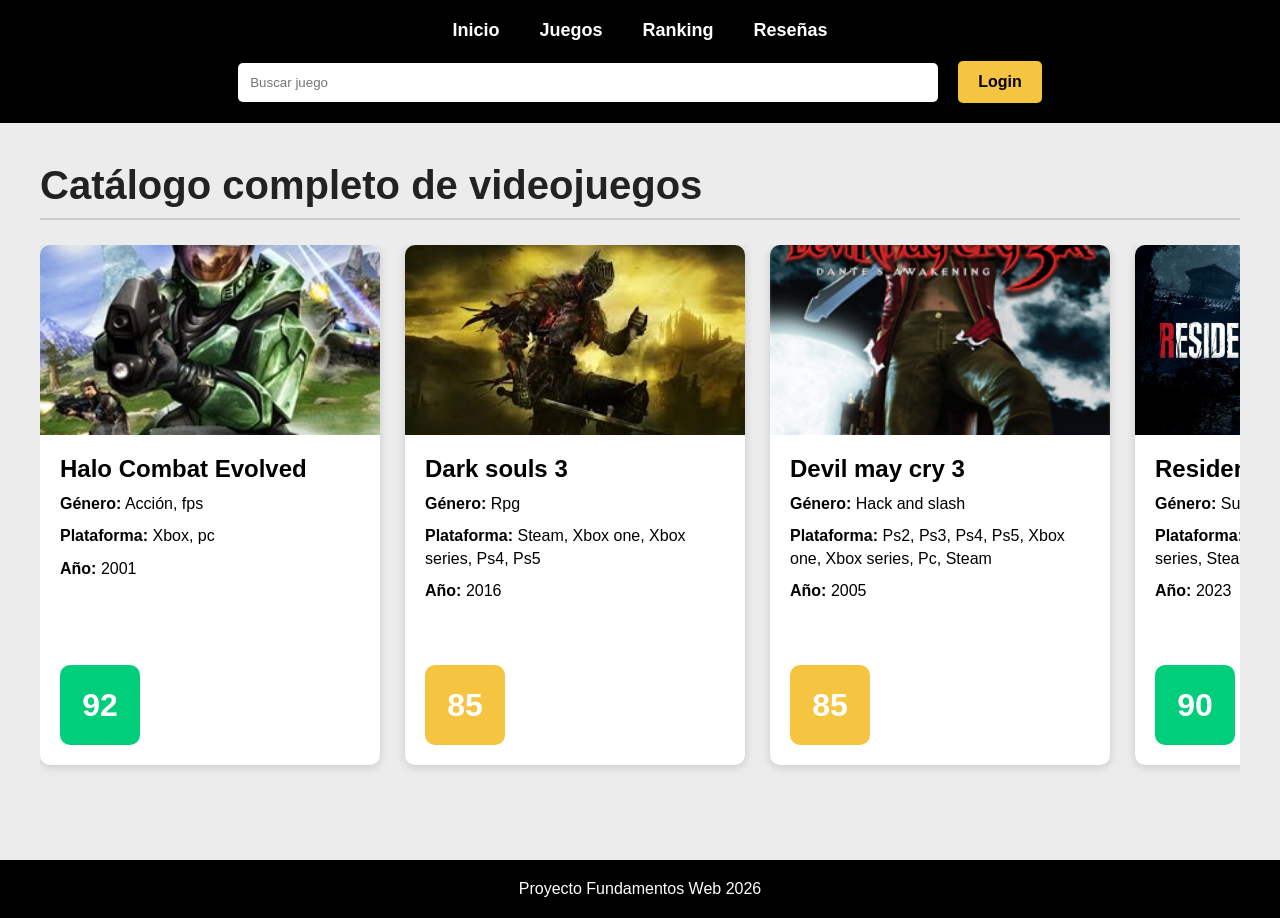
==== catalogo.html @ 80d9c9f7 "Corecciones 03" ====
<!DOCTYPE html>
<html lang="es">
<head>
    <meta charset="UTF-8">
    <meta name="viewport" content="width=device-width, initial-scale=1.0">
    <title>Catálogo de Juegos</title>
    <link rel="stylesheet" href="estilo.css">
</head>
<body>

<header>
    <nav>
        <a href="index.html">Inicio</a>
        <a href="catalogo.html">Juegos</a>
        <a href="ranking.html">Ranking</a>
        <a href="resena.html">Reseñas</a>
    </nav>

    <div class="acciones">
        <input type="text" id="busqueda" placeholder="Buscar juego">
        <a class="login" href="login.html">Login</a>
    </div>
</header>

<main>

    <section>

        <h2>Catálogo completo de videojuegos</h2>

        <div id="contenedor-juegos"></div>

    </section>

</main>

<footer>
    Proyecto Fundamentos Web 2026
</footer>

<script src="script.js"></script>

</body>
</html>
---- estilo.css ----
*{
    margin:0;
    padding:0;
    box-sizing:border-box;
}
body{
    font-family: Arial, Helvetica, sans-serif;
    background-color: #ececec;
    color: #222;
}
header{
    background: #000;
}
nav{
    display: flex;
    justify-content: center;
    gap: 40px;
    padding: 20px;
}
nav a{
    color: white;
    text-decoration: none;
    font-size: 18px;
    font-weight:bold;
    transition:0.3s;
}
nav a:hover{
    color: #f5c542;
}
.acciones{
    background:#000;
    display:flex;
    justify-content: center;
    align-items: center;
    gap: 20px;
    padding-bottom: 20px;
}
.acciones input{
    width: 700px;
    padding: 12px;
    border: none;
    border-radius:5px;
}
.login{
    background: #f5c542;
    color: #000;
    text-decoration:none;
    padding:12px 20px;
    border-radius:5px;
    font-weight: bold;
}
.login:hover{
    background:#ffd45f;
}
main{
    padding: 40px;
}
section h2{
    font-size: 40px;
    margin-bottom:25px;
    border-bottom: 2px solid #ccc;
    padding-bottom:10px;
}
#contenedor-juegos,
#contenedor-tier{
    display: flex;
    gap: 25px;
    overflow-x: auto;
    padding-bottom: 15px;
}
#contenedor-juegos::-webkit-scrollbar,
#contenedor-tier::-webkit-scrollbar{
    height: 10px;
}
#contenedor-juegos::-webkit-scrollbar-thumb,
#contenedor-tier::-webkit-scrollbar-thumb{
    background: #999;
    border-radius: 5px;
}
.tarjeta{
    text-decoration:none;
    color:black;
    width:340px;
    min-width: 340px;
    height:520px;
    background:white;
    border-radius:10px;
    overflow:hidden;
    box-shadow: 0 2px 10px rgba(0,0,0,0.15);
    transition:0.3s;
    display:flex;
    flex-direction: column;
}
.tarjeta:visited{
    color:black;
}
.tarjeta:hover{
    color:black;
    transform:translateY(-5px);
}
.tarjeta img{
    width:100%;
    height:190px;
    object-fit:cover;
}
.info{
    padding:20px;
    min-height: 330px;
    display:flex;
    flex-direction:column;
}
.info h3{
    margin-bottom:10px;
    font-size:24px;
}
.info p{
    margin-bottom:10px;
    line-height:1.4;
}
.puntuacion{
    width:80px;
    height:80px;
    display:flex;
    justify-content: center;
    align-items: center;
    font-size:32px;
    font-weight: bold;
    border-radius: 10px;
    color:white;
    margin-top:auto;
}
.verde{
    background-color: #00ce7a;
}
.amarillo{
    background-color: #f5c542;
}
.rojo{
    background-color: #ff5c75;
}
footer{
    background: #000;
    color: white;
    text-align: center;
    padding: 20px;
    margin-top: 40px;
}
@media(max-width:900px){
    nav{
        flex-direction: column;
        align-items:center;
        gap:15px;
    }
    .acciones{
        flex-direction:column;
    }
    .acciones input{
        width: 90%;
    }
    main{
        padding:20px;
    }
    section h2{
        font-size:28px;
    }
    .tarjeta{
        width:280px;
        min-width:280px;
        height:500px;
    }
    .tarjeta img{
        height:170px;
    }
    .info{
        min-height: 300px;
    }
}
.detalle-juego{
    max-width:900px;
    margin:40px auto;
    background:white;
    padding:30px;
    border-radius:10px;
    box-shadow:0 0 10px rgba(0,0,0,0.2);
}

.detalle-juego img{
    width:300px;
    height:auto;
    display:block;
    margin:0 auto 20px auto;
}

.detalle-juego h1{
    margin-bottom:20px;
}

.detalle-juego p{
    margin-bottom:15px;
    line-height:1.6;
}
.puntuacion-detalle{
    width:100px;
    height:100px;
    display:flex;
    justify-content:center;
    align-items:center;
    background:#00ce7a;
    color:white;
    font-size:40px;
    font-weight:bold;
    border-radius:10px;
    margin:20px auto;
}

.login-contenedor{
    max-width:500px;
    margin:60px auto;
    background:white;
    padding:30px;
    border-radius:10px;
    box-shadow:0 0 10px rgba(0,0,0,0.2);
}

.login-contenedor h1{
    text-align:center;
    margin-bottom:20px;
}

.login-contenedor form{
    display:flex;
    flex-direction:column;
    gap:15px;
}

.login-contenedor input{
    padding:12px;
}

.login-contenedor button{
    padding:12px;
    border:none;
    background:#f5c542;
    font-weight:bold;
    cursor:pointer;
    border-radius:5px;
}

#mensaje{
    text-align:center;
    margin-top:15px;
}
#contenedor-resenas{
    display:flex;
    flex-direction:column;
    gap:20px;
}

.resena{
    background:white;
    padding:20px;
    border-radius:10px;
    box-shadow:0 0 10px rgba(0,0,0,0.1);
}
#contenedor-ranking{
    display:flex;
    flex-direction:column;
    gap:20px;
}

.ranking-item{
    background:white;
    padding:20px;
    border-radius:10px;
    box-shadow:0 0 10px rgba(0,0,0,0.1);
    display:flex;
    justify-content:space-between;
    align-items:center;
}
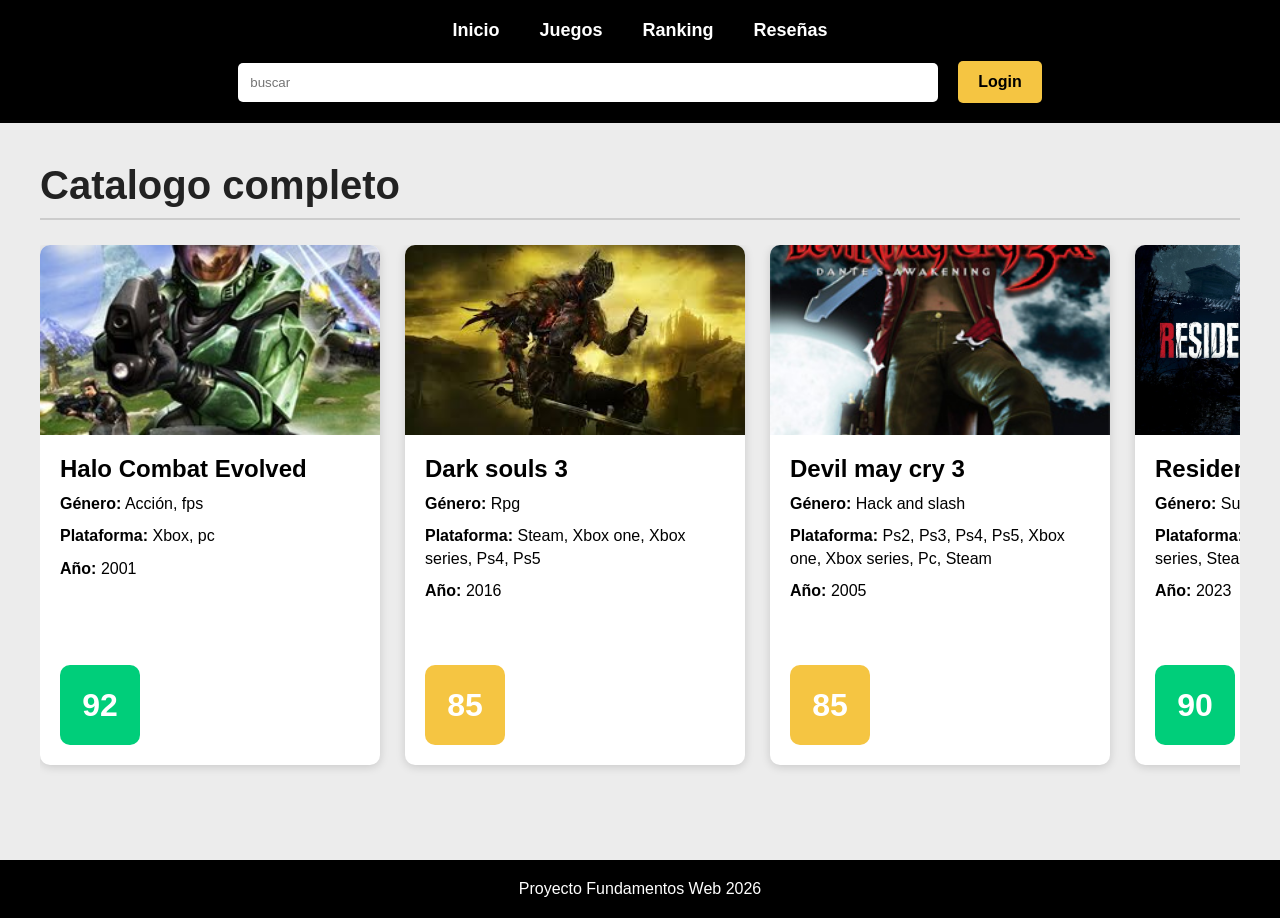
==== commit f00ec156: "lista nuevos" ====
--- a/catalogo.html
+++ b/catalogo.html
@@ -3,11 +3,10 @@
 <head>
     <meta charset="UTF-8">
     <meta name="viewport" content="width=device-width, initial-scale=1.0">
-    <title>Catálogo de Juegos</title>
+    <title>Catalogo de juegos</title>
     <link rel="stylesheet" href="estilo.css">
 </head>
 <body>
-
 <header>
     <nav>
         <a href="index.html">Inicio</a>
@@ -15,30 +14,20 @@
         <a href="ranking.html">Ranking</a>
         <a href="resena.html">Reseñas</a>
     </nav>
-
     <div class="acciones">
-        <input type="text" id="busqueda" placeholder="Buscar juego">
+        <input type="text" id="busqueda" placeholder="buscar">
         <a class="login" href="login.html">Login</a>
     </div>
 </header>
-
 <main>
-
     <section>
-
-        <h2>Catálogo completo de videojuegos</h2>
-
+        <h2>Catalogo completo</h2>
         <div id="contenedor-juegos"></div>
-
     </section>
-
 </main>
-
 <footer>
     Proyecto Fundamentos Web 2026
 </footer>
-
-<script src="script.js"></script>
-
+<script src="catalogo.js"></script>
 </body>
 </html>
--- a/estilo.css
+++ b/estilo.css
@@ -200,17 +200,16 @@
     line-height:1.6;
 }
 .puntuacion-detalle{
-    width:100px;
-    height:100px;
+    width: 90px;
+    height: 90px;
     display:flex;
     justify-content:center;
     align-items:center;
-    background:#00ce7a;
     color:white;
     font-size:40px;
     font-weight:bold;
     border-radius:10px;
-    margin:20px auto;
+    flex-shrink:0;
 }
 
 .login-contenedor{
@@ -276,4 +275,14 @@
     display:flex;
     justify-content:space-between;
     align-items:center;
+}
+.cabecera-detalle{
+    display:flex;
+    justify-content:space-between;
+    align-items:center;
+    margin-bottom:20px;
+}
+
+.cabecera-detalle h1{
+    margin:0;
 }
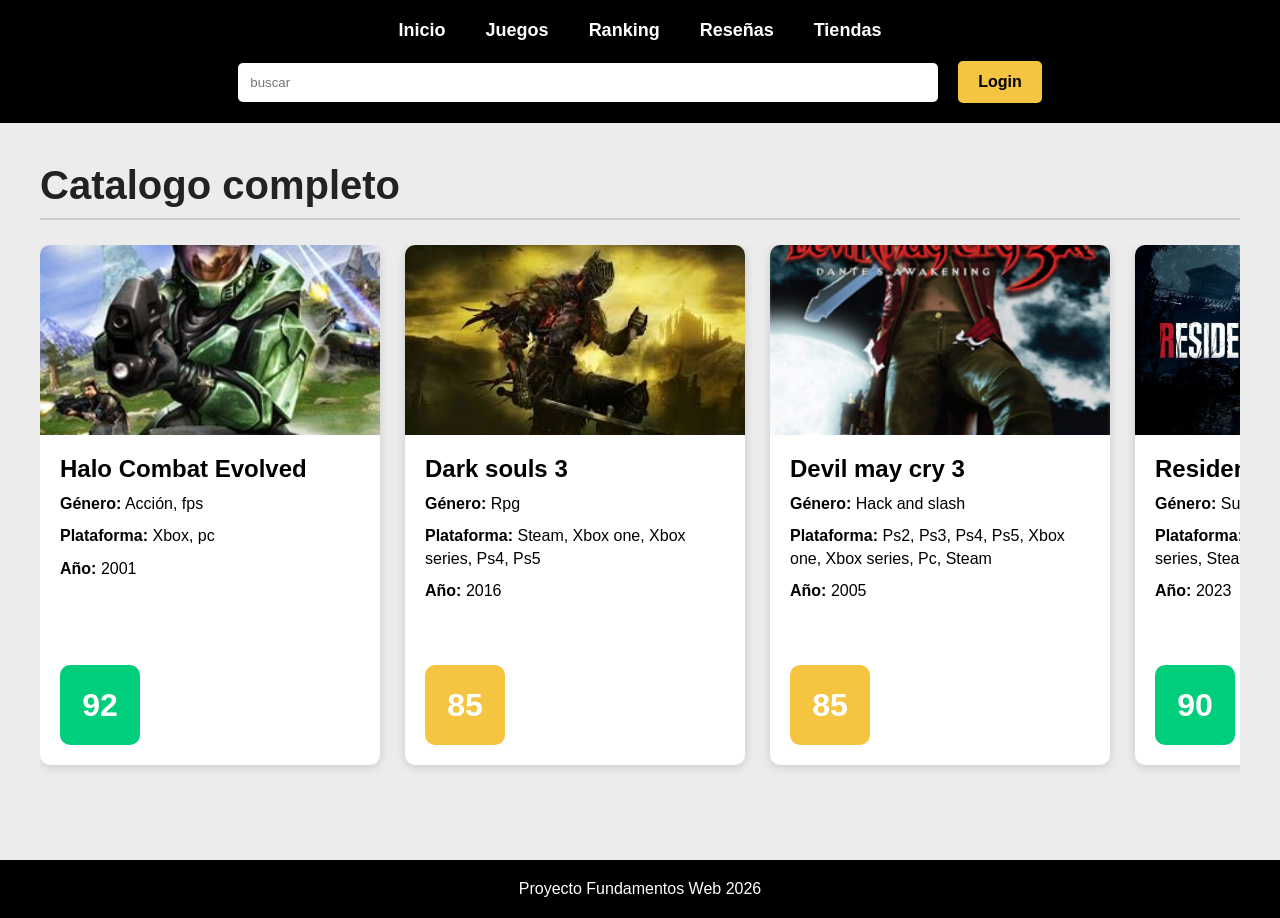
==== commit 067d05a2: "correcciones 04" ====
--- a/catalogo.html
+++ b/catalogo.html
@@ -13,6 +13,7 @@
         <a href="catalogo.html">Juegos</a>
         <a href="ranking.html">Ranking</a>
         <a href="resena.html">Reseñas</a>
+        <a href="tiendas.html">Tiendas</a>
     </nav>
     <div class="acciones">
         <input type="text" id="busqueda" placeholder="buscar">
--- a/estilo.css
+++ b/estilo.css
@@ -285,4 +285,78 @@
 
 .cabecera-detalle h1{
     margin:0;
+}
+.tienda-card{
+    background:white;
+    padding:25px;
+    margin-bottom:20px;
+    border-radius:10px;
+    box-shadow:0 2px 10px rgba(0,0,0,0.15);
+}
+
+.tienda-card h3{
+    margin-bottom:10px;
+}
+
+.tienda-card p{
+    margin-bottom:15px;
+}
+
+.tienda-card a{
+    display:inline-block;
+    background:#f5c542;
+    color:black;
+    text-decoration:none;
+    padding:10px 15px;
+    border-radius:5px;
+    font-weight:bold;
+}
+
+.logo-tienda{
+    width:200px;
+    height:100px;
+    object-fit:contain;
+    display:block;
+    margin:0 auto 15px auto;
+}
+.tienda-card{
+    background:white;
+    padding:25px;
+    margin-bottom:20px;
+    border-radius:10px;
+    box-shadow:0 2px 10px rgba(0,0,0,0.15);
+
+    display:flex;
+    gap:25px;
+    align-items:flex-start;
+}
+
+.logo-tienda{
+    width:140px;
+    height:140px;
+    object-fit:contain;
+    flex-shrink:0;
+}
+
+.tienda-info{
+    flex:1;
+}
+
+.tienda-info h3{
+    margin-bottom:15px;
+}
+
+.tienda-info p{
+    margin-bottom:20px;
+    line-height:1.5;
+}
+
+.tienda-info a{
+    display:inline-block;
+    background:#f5c542;
+    color:black;
+    text-decoration:none;
+    padding:10px 15px;
+    border-radius:5px;
+    font-weight:bold;
 }
